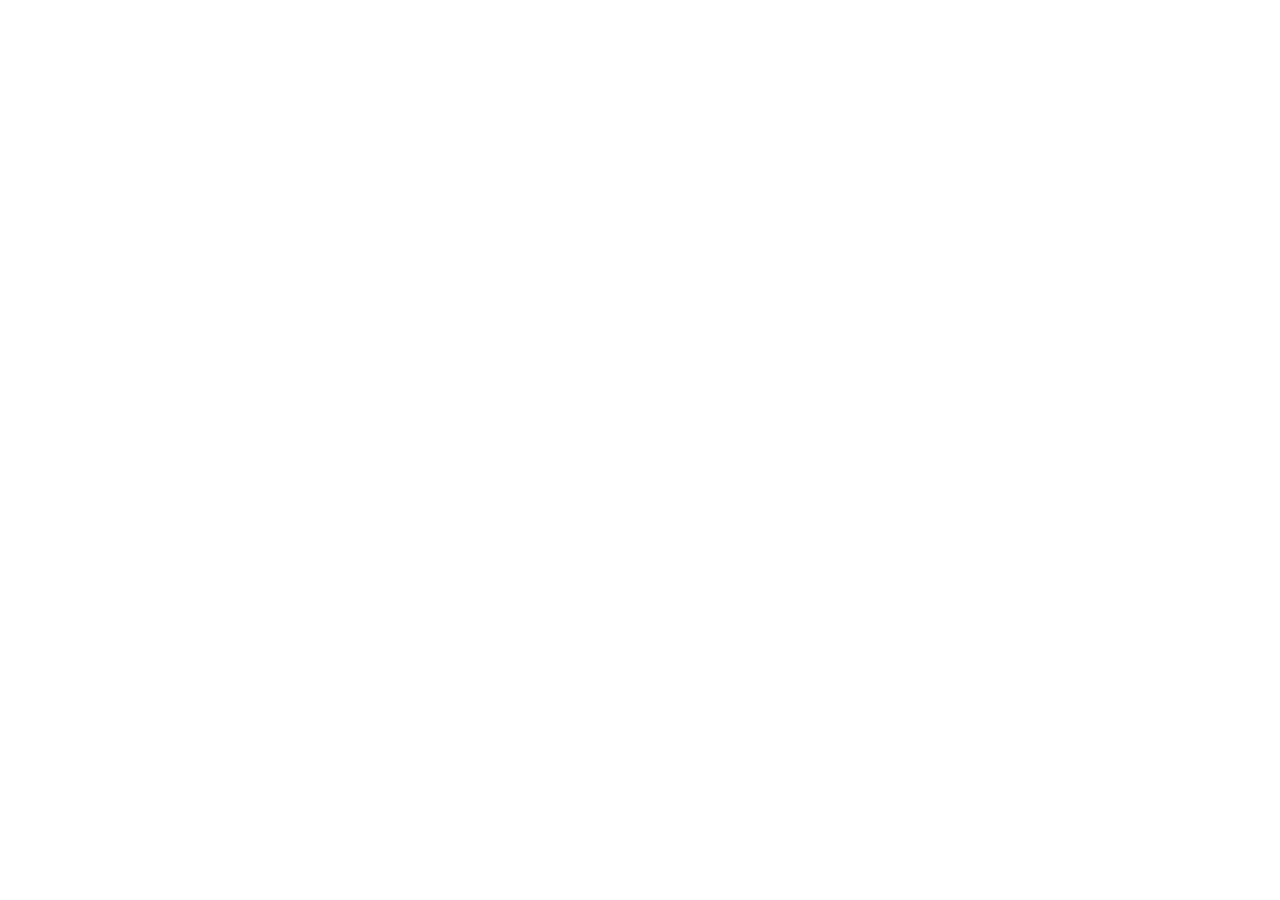
==== index.html @ 75c88f66 "AQG-3 delete button preview" ====
<!DOCTYPE html>
<html lang="en">
  <head>
    <meta charset="UTF-8" />
    <meta name="viewport" content="width=device-width, initial-scale=1.0" />
    <title>Quizz</title>
    <link rel="stylesheet" href="style.css" />
    <link rel="stylesheet" href="src/components/Homepage/homepage.css" />
    <script type="module" src="src/AI.js" defer></script>
  </head>
  <body>
    <div id="homepage"></div>
    <script src="index.js" defer />
  </body>
</html>
---- style.css ----
* {
  margin: 0;
  padding: 0;
  box-sizing: border-box;
  font-family: Poppins, Arial, Helvetica, sans-serif;
}
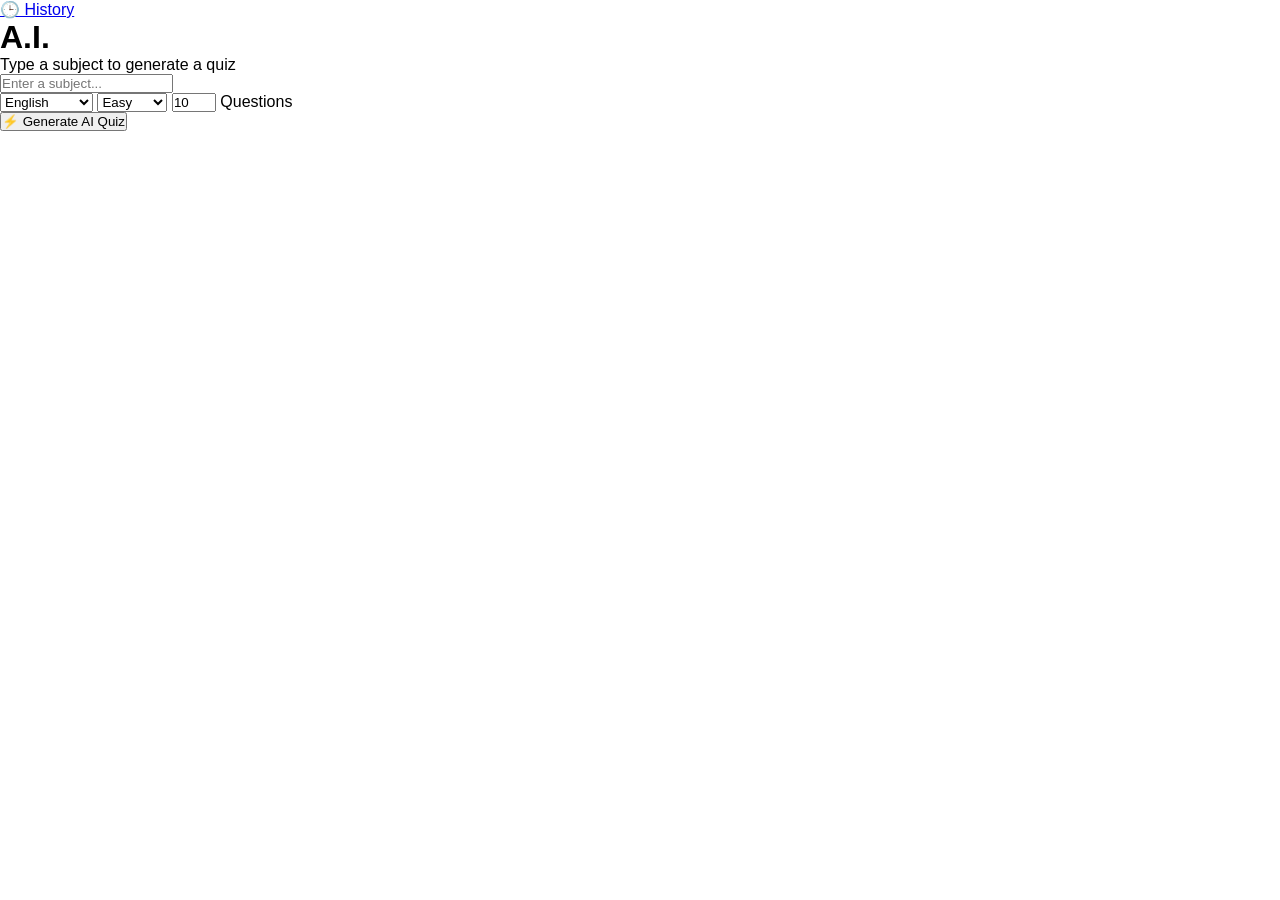
==== commit 3f6f2b9d: "hot fix" ====
--- a/index.html
+++ b/index.html
@@ -6,10 +6,69 @@
     <title>Quizz</title>
     <link rel="stylesheet" href="style.css" />
     <link rel="stylesheet" href="src/components/Homepage/homepage.css" />
-    <script type="module" src="src/AI.js" defer></script>
+    <script type="module" src="./src/AI.js" defer></script>
+    <script type="module" src="./src/database/db.js"></script>
+    <script type="module" src="./src/database/addData.js"></script>
   </head>
   <body>
     <div id="homepage"></div>
-    <script src="index.js" defer />
+    <div class="matrix-bg"></div>
+
+    <!-- HISTORY BUTTON -->
+    <a href="src/components/History/History.html" class="history-btn"
+      >🕒 History</a
+    >
+
+    <!-- QUIZZ -->
+    <div class="container">
+      <h1>A.I.</h1>
+      <p>Type a subject to generate a quiz</p>
+
+      <input type="text" placeholder="Enter a subject..." id="theme-input" />
+      <p id="helper-text" class=""></p>
+      <div class="options">
+        <select id="language-select">
+          <option selected>English</option>
+          <option>Vietnamese</option>
+          <option>Spanish</option>
+          <option>French</option>
+          <option>German</option>
+          <option>Chinese</option>
+          <option>Japanese</option>
+          <option>Korean</option>
+          <option>Russian</option>
+          <option>Italian</option>
+          <option>Portuguese</option>
+          <option>Hindi</option>
+          <option>Arabic</option>
+        </select>
+
+        <select id="difficulty-select">
+          <option selected>Easy</option>
+          <option>Medium</option>
+          <option>Difficult</option>
+        </select>
+
+        <input
+          id="questions-count"
+          type="number"
+          value="10"
+          min="1"
+          max="10"
+          step="1"
+        />
+        <span class="label">Questions</span>
+      </div>
+
+      <button class="generate" id="gen-btn">⚡ Generate AI Quiz</button>
+      <div class="container-preview" id="questions-preview"></div>
+    </div>
+
+    <!-- LOADER -->
+    <div id="loader" class="">
+      <div class="loader--background">
+        <span class="loader"></span>
+      </div>
+    </div>
   </body>
 </html>
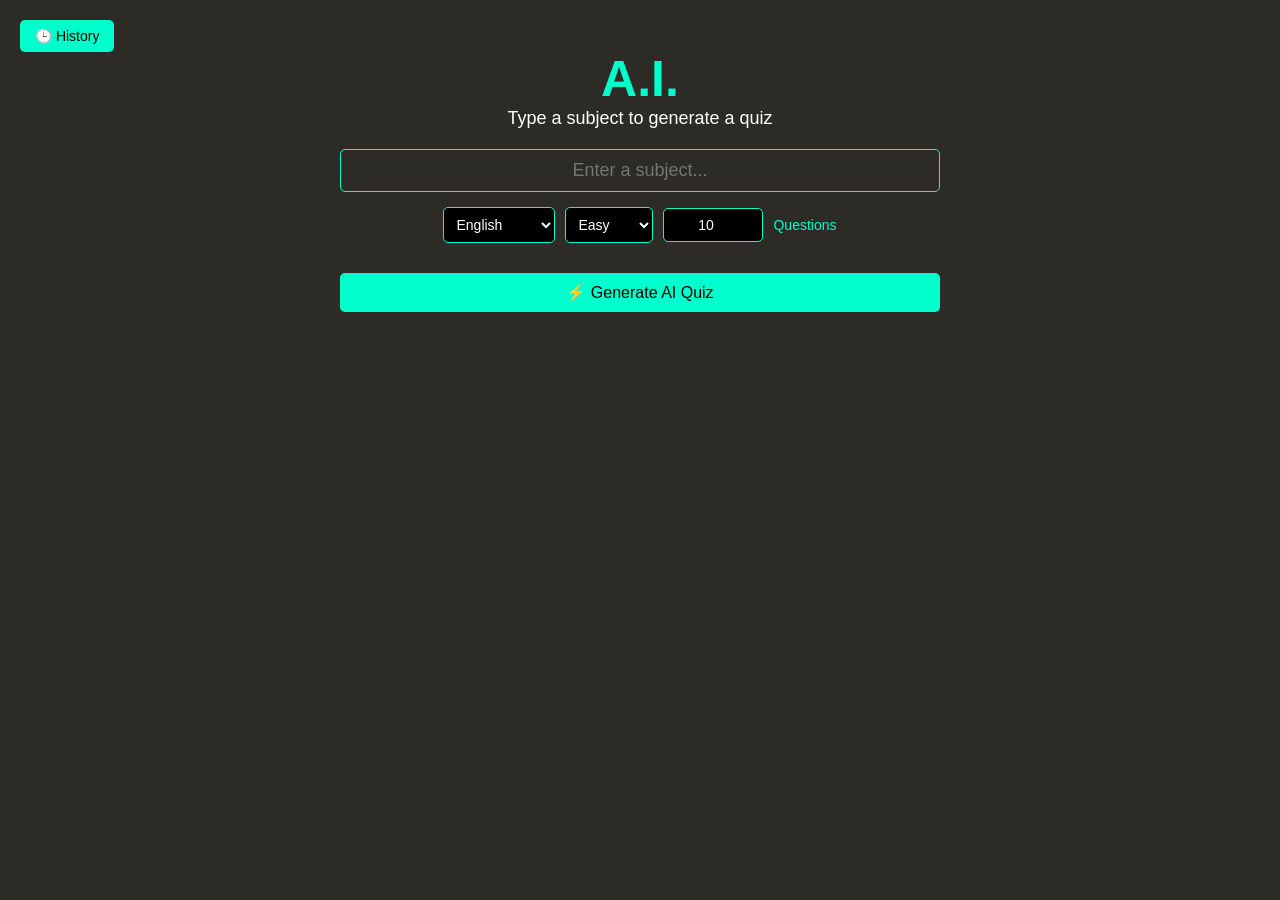
==== commit a1de7b8e: "hot fix again" ====
--- a/index.html
+++ b/index.html
@@ -5,7 +5,6 @@
     <meta name="viewport" content="width=device-width, initial-scale=1.0" />
     <title>Quizz</title>
     <link rel="stylesheet" href="style.css" />
-    <link rel="stylesheet" href="src/components/Homepage/homepage.css" />
     <script type="module" src="./src/AI.js" defer></script>
     <script type="module" src="./src/database/db.js"></script>
     <script type="module" src="./src/database/addData.js"></script>
--- a/style.css
+++ b/style.css
@@ -1,6 +1,392 @@
+@import url("https://fonts.googleapis.com/css2?family=Orbitron:wght@400;700&display=swap");
+
 * {
   margin: 0;
   padding: 0;
   box-sizing: border-box;
-  font-family: Poppins, Arial, Helvetica, sans-serif;
-}
+  font-family: "Orbitron", sans-serif;
+}
+
+body {
+  background: rgb(44, 43, 37);
+  color: white;
+  overflow-x: hidden;
+  min-height: 100vh;
+  position: relative;
+  padding-bottom: 50px;
+}
+
+.matrix-bg {
+  position: fixed;
+  top: 0;
+  left: 0;
+  width: 100%;
+  height: 100%;
+  background: url("https://i.pinimg.com/originals/46/41/61/4641611401ecb508c625eebe448da663.gif")
+    repeat;
+  opacity: 0.3;
+  z-index: -1;
+}
+
+.container {
+  position: relative;
+  margin: 0 auto;
+  text-align: center;
+  width: 90%;
+  max-width: 600px;
+  padding-top: 50px;
+}
+
+h1 {
+  font-size: 50px;
+  font-weight: 700;
+  color: #00ffcc;
+  position: relative;
+  z-index: 5;
+}
+
+p {
+  font-size: 18px;
+  margin-bottom: 20px;
+  position: relative;
+  z-index: 5;
+}
+
+input[type="text"] {
+  width: 100%;
+  padding: 10px;
+  background: transparent;
+  color: white;
+  border: 1px solid #00ffcc;
+  border-radius: 5px;
+  font-size: 18px;
+  text-align: center;
+}
+
+button {
+  width: 100%;
+  padding: 10px 15px;
+  margin-top: 30px;
+  border: none;
+  background: #00ffcc;
+  color: black;
+  font-size: 16px;
+  cursor: pointer;
+  border-radius: 5px;
+  transition: 0.3s;
+}
+
+button:hover {
+  background: #009977;
+}
+
+.options {
+  display: flex;
+  justify-content: center;
+  align-items: center;
+  gap: 10px;
+  margin-top: 15px;
+  flex-wrap: wrap;
+}
+
+.options select,
+.options input[type="number"] {
+  padding: 8px;
+  font-size: 14px;
+  background: black;
+  color: white;
+  border: 1px solid #00ffcc;
+  border-radius: 5px;
+  outline: none;
+}
+
+.options input[type="number"] {
+  width: 100px;
+  text-align: center;
+}
+
+.options .label {
+  font-size: 14px;
+  color: #00ffcc;
+  user-select: none;
+}
+
+.history-btn {
+  position: fixed;
+  top: 20px;
+  left: 20px;
+  background: #00ffcc;
+  color: black;
+  padding: 8px 15px;
+  border-radius: 5px;
+  text-decoration: none;
+  font-size: 14px;
+  transition: background 0.3s;
+  z-index: 10;
+}
+
+.history-btn:hover {
+  background: #009977;
+}
+
+.container-preview {
+  display: none;
+  max-width: 700px;
+  height: auto;
+  min-height: 200px;
+  max-height: 500px;
+  margin: 30px auto 0;
+  background: rgba(0, 0, 0, 0.7);
+  border-radius: 10px;
+  border: 1px solid #00ffcc;
+  box-shadow: 0 0 15px rgba(0, 255, 204, 0.4);
+  overflow-y: auto;
+  position: relative;
+  top: -10px; /* Move up to avoid sticking to bottom */
+}
+
+.container-preview.open {
+  display: block;
+}
+
+.container-preview h2 {
+  position: sticky;
+  top: 0;
+  background: rgba(0, 0, 0, 0.95);
+  color: #00ffcc;
+  text-align: center;
+  padding: 15px 0;
+  margin: 0;
+  border-bottom: 1px solid #00ffcc;
+  z-index: 10;
+}
+
+.questions-list {
+  padding: 10px 20px;
+}
+
+.question {
+  margin-bottom: 15px;
+  padding-bottom: 10px;
+  border-bottom: 1px solid #555;
+  text-align: left;
+  word-wrap: break-word;
+}
+
+.question-number {
+  color: #00ffcc;
+  font-weight: bold;
+}
+
+.start-btn {
+  display: inline-block;
+  margin: 15px auto;
+  padding: 8px 15px;
+  background: #00ffcc;
+  color: black;
+  text-decoration: none;
+  border-radius: 5px;
+  transition: 0.3s;
+}
+
+.start-btn:hover {
+  background: #009977;
+}
+
+.container-preview::-webkit-scrollbar {
+  width: 8px;
+}
+
+.container-preview::-webkit-scrollbar-thumb {
+  background: #00ffcc;
+  border-radius: 5px;
+}
+
+.container-preview::-webkit-scrollbar-track {
+  background: rgba(255, 255, 255, 0.1);
+}
+
+.quiz-container {
+  background: rgba(0, 0, 0, 0.8);
+  color: white;
+  padding: 20px;
+  border-radius: 10px;
+  width: 80%;
+  max-width: 600px;
+  margin: 20px auto;
+  box-shadow: 0 0 10px rgba(0, 255, 204, 0.5);
+}
+
+.quiz-container h2 {
+  text-align: center;
+  color: #00ffcc;
+  border-bottom: 1px solid #00ffcc;
+  padding-bottom: 10px;
+}
+
+.quiz-form {
+  display: flex;
+  flex-direction: column;
+  gap: 15px;
+}
+
+.quiz-question {
+  background: rgba(0, 0, 0, 0.6);
+  padding: 10px;
+  border-radius: 5px;
+  border: 1px solid #00ffcc;
+}
+
+.quiz-question p {
+  margin-bottom: 10px;
+  font-weight: bold;
+  color: #00ffcc;
+}
+
+.quiz-question label {
+  display: block;
+  margin: 5px 0;
+  cursor: pointer;
+}
+
+.submit-btn {
+  background: #00ffcc;
+  color: black;
+  padding: 10px;
+  border: none;
+  cursor: pointer;
+  border-radius: 5px;
+  font-size: 16px;
+  transition: 0.3s;
+}
+
+.submit-btn:hover {
+  background: #009977;
+}
+
+/* LOADER SPINNER CSS */
+#loader {
+  position: fixed;
+  top: 0;
+  left: 0;
+  height: 100vh;
+  width: 100%;
+  display: none;
+  z-index: 100;
+}
+
+.loader--background {
+  position: absolute;
+  top: 0;
+  bottom: 0;
+  right: 0;
+  left: 0;
+  background-color: rgba(0, 0, 0, 0.8);
+  display: flex;
+  align-items: center;
+  justify-content: center;
+}
+
+#loader.open {
+  display: block;
+}
+
+.loader {
+  width: 48px;
+  height: 48px;
+  background: #00ffcc;
+  display: block;
+  margin: 20px auto;
+  position: relative;
+  box-sizing: border-box;
+  animation: rotationBack 1s ease-in-out infinite reverse;
+}
+
+.loader::before {
+  content: "";
+  box-sizing: border-box;
+  left: 0;
+  top: 0;
+  transform: rotate(45deg);
+  position: absolute;
+  width: 48px;
+  height: 48px;
+  background: #00ffcc;
+  box-shadow: 0 0 5px rgba(0, 0, 0, 0.15);
+}
+
+.loader::after {
+  content: "";
+  box-sizing: border-box;
+  width: 32px;
+  height: 32px;
+  border-radius: 50%;
+  position: absolute;
+  left: 50%;
+  top: 50%;
+  background: #fff;
+  transform: translate(-50%, -50%);
+  box-shadow: 0 0 5px rgba(0, 0, 0, 0.15);
+}
+
+@keyframes rotationBack {
+  0% {
+    transform: rotate(0deg);
+  }
+  100% {
+    transform: rotate(-360deg);
+  }
+}
+
+/* Responsive adjustments */
+@media (max-width: 768px) {
+  h1 {
+    font-size: 40px;
+  }
+
+  .container {
+    padding-top: 30px;
+  }
+
+  .container-preview {
+    max-height: 450px;
+    top: -30px;
+  }
+}
+
+@media (max-width: 480px) {
+  h1 {
+    font-size: 32px;
+  }
+
+  p {
+    font-size: 16px;
+  }
+
+  .options select,
+  .options input[type="number"] {
+    padding: 6px;
+    font-size: 12px;
+  }
+
+  .history-btn {
+    padding: 6px 12px;
+    font-size: 12px;
+  }
+
+  .container-preview {
+    max-height: 400px;
+    top: -20px;
+  }
+}
+
+#helper-text {
+  color: red;
+  margin-top: 10px;
+  font-weight: bold;
+  display: none;
+}
+
+#helper-text.show {
+  display: block;
+}
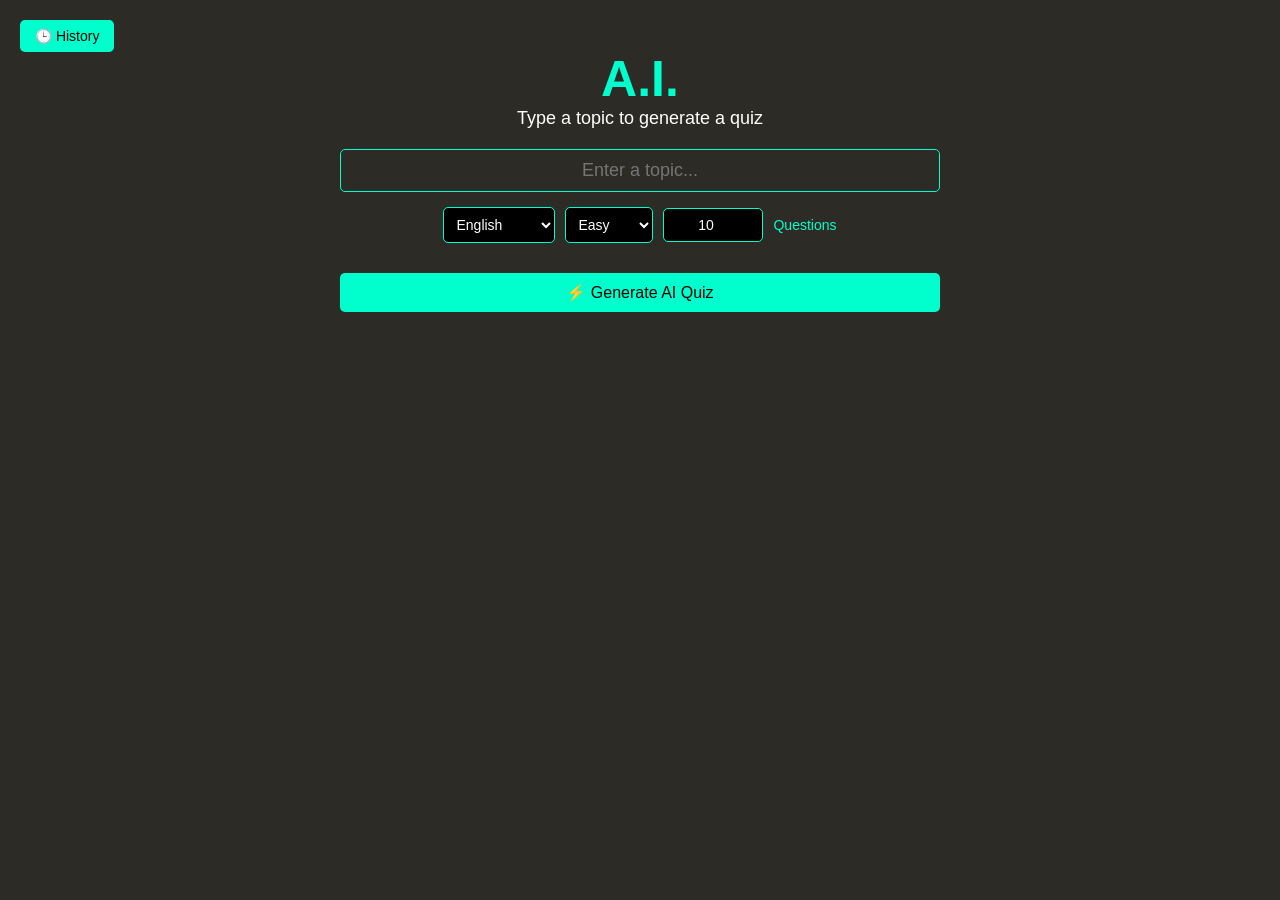
==== commit 8f0a5b29: "clean code" ====
--- a/index.html
+++ b/index.html
@@ -21,9 +21,9 @@
     <!-- QUIZZ -->
     <div class="container">
       <h1>A.I.</h1>
-      <p>Type a subject to generate a quiz</p>
+      <p>Type a topic to generate a quiz</p>
 
-      <input type="text" placeholder="Enter a subject..." id="theme-input" />
+      <input type="text" placeholder="Enter a topic..." id="topic-input" />
       <p id="helper-text" class=""></p>
       <div class="options">
         <select id="language-select">
